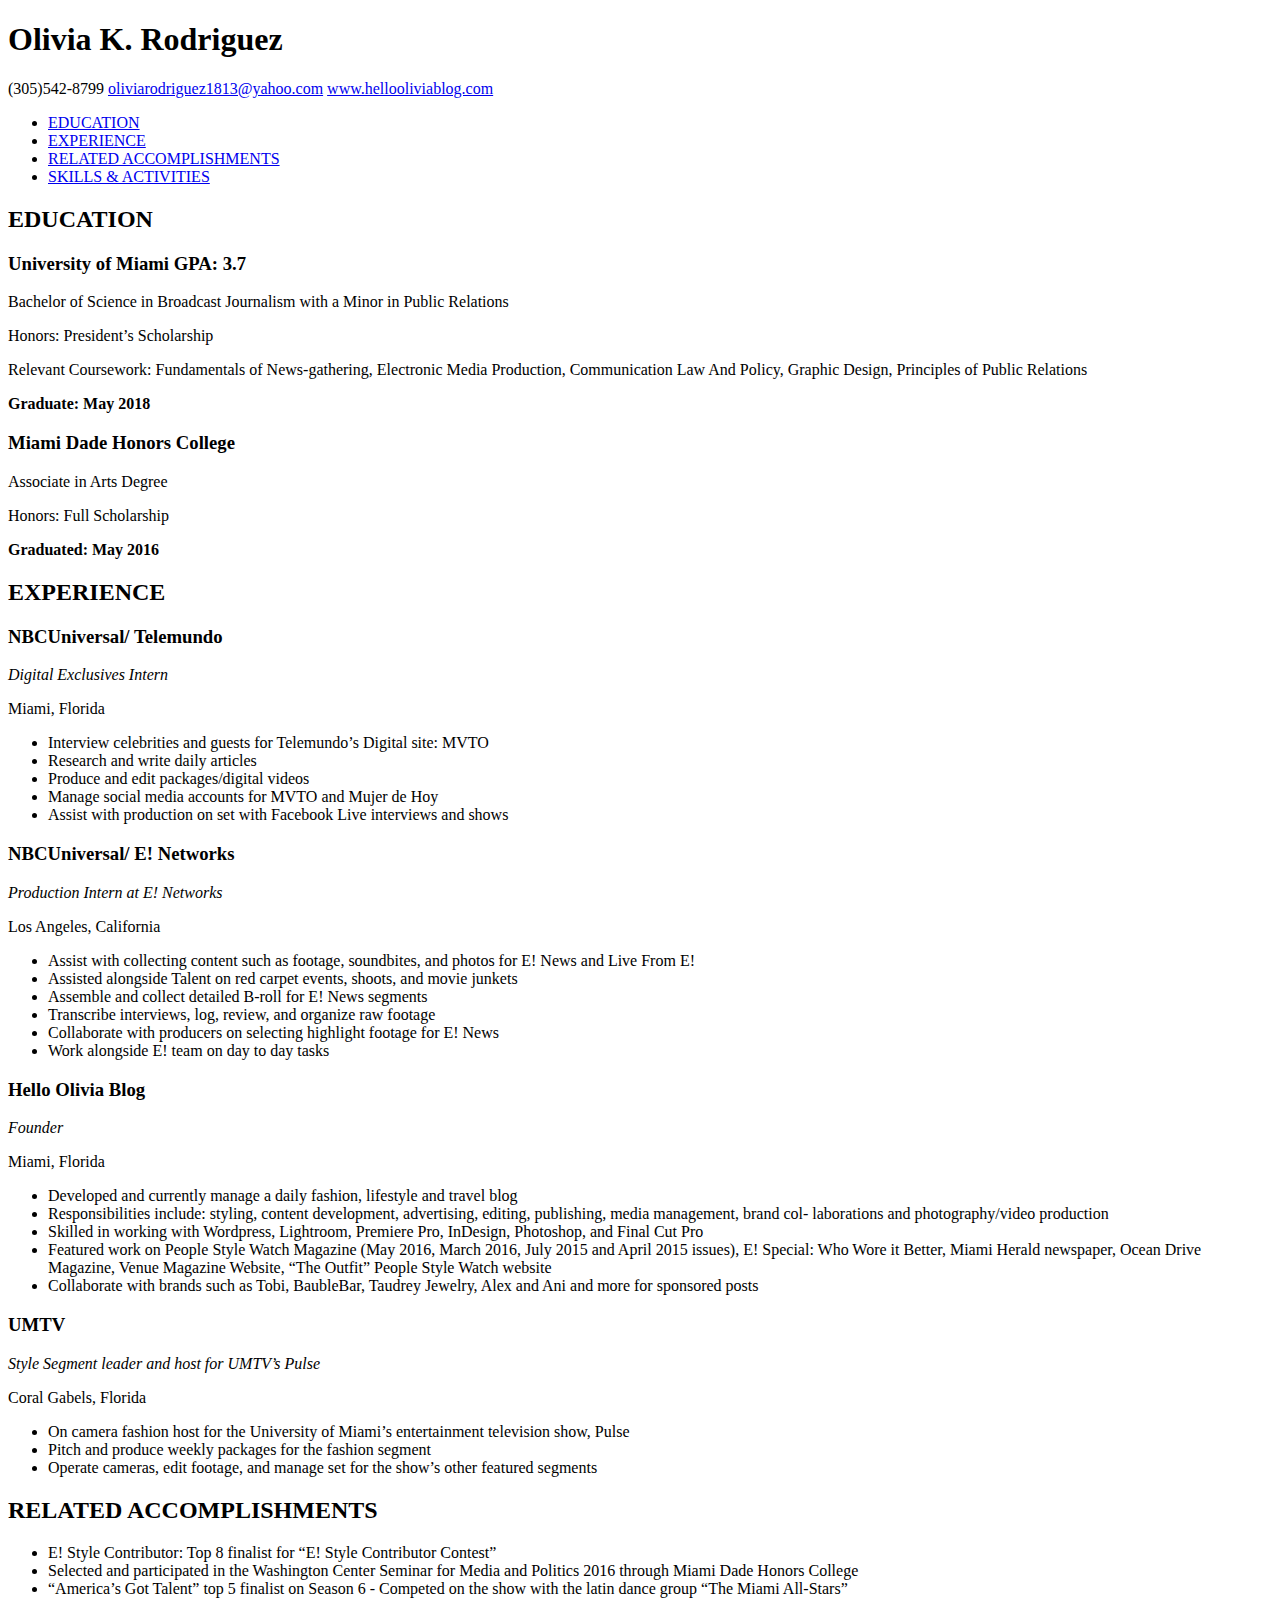
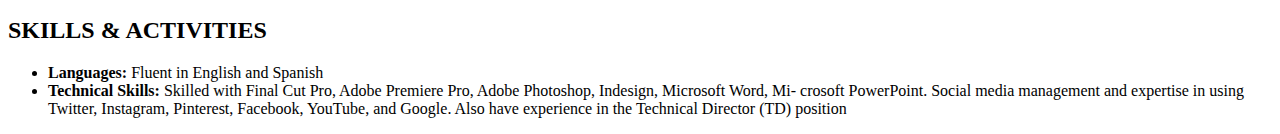
==== resume.html @ 8f697842 "final" ====
<!DOCTYPE html>
<html lang ="en">
<head>
	<meta charset="UTF-8" />
<title> Olivia Rodriguez Resume </title>
	</head>

<body>
	<header>
	<h1> Olivia K. Rodriguez</h1>
	<p>(305)542-8799 <a href="mailto:oliviarodriguez1813@yahoo.com">  oliviarodriguez1813@yahoo.com</a> <a href="http://www.hellooliviablog.com">  www.hellooliviablog.com</a></p>
	</header>

<nav>
	<ul>
	<li><a href="#education">EDUCATION</a></li>
	<li><a href="#experience">EXPERIENCE</a></li>
	<li><a href="#related">RELATED ACCOMPLISHMENTS</a></li>
	<li><a href="#skills">SKILLS & ACTIVITIES</a></li>
	</ul>
</nav>

<main>
	<section id="education">
	<article>
		<h2>EDUCATION</h2>
		<h3>University of Miami GPA: 3.7</h3>
		<p>	Bachelor of Science in Broadcast Journalism with a Minor in Public Relations</p>
		<p>Honors: President’s Scholarship</p>
		<p>Relevant Coursework: Fundamentals of News-gathering, Electronic Media Production, Communication Law And Policy, Graphic Design, Principles of Public Relations</p>
		<p><strong>Graduate: May 2018</strong></p>


		<h3>Miami Dade Honors College</h3>
		<p>Associate in Arts Degree</p>
		<p>Honors: Full Scholarship</p>
		<p><strong>Graduated: May 2016</strong></p>
	</article>

</section>

<section id="experience">
	<article>
		<h2>EXPERIENCE</h2>
		<p><h3>NBCUniversal/ Telemundo</h3><p>
			<p><em>Digital Exclusives Intern</em><p>
				<p>Miami, Florida</p>

				<ul>
					<li>Interview celebrities and guests for Telemundo’s Digital site: MVTO</li>
					<li>Research and write daily articles</li>
					<li>Produce and edit packages/digital videos</li>
					<li>Manage social media accounts for MVTO and Mujer de Hoy</li>
					<li>Assist with production on set with Facebook Live interviews and shows</li>
				</ul>
	</article>

	<article>
		<p><h3>NBCUniversal/ E! Networks</h3><p>
			<p><em>Production Intern at E! Networks</em><p>
				<p>Los Angeles, California</p>

				<ul>
					<li>Assist with collecting content such as footage, soundbites, and photos for E! News and Live From E!</li>
					<li>Assisted alongside Talent on red carpet events, shoots, and movie junkets</li>
					<li>Assemble and collect detailed B-roll for E! News segments</li>
					<li>Transcribe interviews, log, review, and organize raw footage</li>
					<li>Collaborate with producers on selecting highlight footage for E! News</li>
					<li>Work alongside E! team on day to day tasks</li>
				</ul>
		</article>

		<article>
			<p><h3>Hello Olivia Blog</h3><p>
				<p><em>Founder</em><p>
					<p>Miami, Florida</p>

					<ul>
						<li>Developed and currently manage a daily fashion, lifestyle and travel blog</li>
						<li>Responsibilities include: styling, content development, advertising, editing, publishing, media management, brand col-
								laborations and photography/video production</li>
						<li>Skilled in working with Wordpress, Lightroom, Premiere Pro, InDesign, Photoshop, and Final Cut Pro</li>
						<li>Featured work on People Style Watch Magazine (May 2016, March 2016, July 2015 and April 2015 issues), E! Special:
								Who Wore it Better, Miami Herald newspaper, Ocean Drive Magazine, Venue Magazine Website, “The Outfit” People
								Style Watch website</li>
						<li>Collaborate with brands such as Tobi, BaubleBar, Taudrey Jewelry, Alex and Ani and more for sponsored posts</li>
					</ul>
			</article>


			<article>
					<p><h3>UMTV</h3><p>
						<p><em>Style Segment leader and host for UMTV’s Pulse</em><p>
							<p>Coral Gabels, Florida</p>

						<ul>
								<li>On camera fashion host for the University of Miami’s entertainment television show, Pulse</li>
								<li>Pitch and produce weekly packages for the fashion segment</li>
								<li>Operate cameras, edit footage, and manage set for the show’s other featured segments</li>
						</ul>
				</article>

</section>

<section id="related">
	<article>
			<h2>RELATED ACCOMPLISHMENTS</h2>
			<ul>
					<li>E! Style Contributor: Top 8 finalist for “E! Style Contributor Contest”</li>
					<li>Selected and participated in the Washington Center Seminar for Media and Politics 2016 through Miami Dade Honors College</li>
					<li>“America’s Got Talent” top 5 finalist on Season 6 - Competed on the show with the latin dance group “The Miami All-Stars”</li>
			</ul>
	</article>
</section>

<section id="skills">
	<article>
			<h2>SKILLS & ACTIVITIES</h2>
			<ul>
					<li><strong>Languages:</strong> Fluent in English and Spanish</li>
					<li><strong>Technical Skills:</strong> Skilled with Final Cut Pro, Adobe Premiere Pro, Adobe Photoshop, Indesign, Microsoft Word, Mi- crosoft PowerPoint. Social media management and expertise in using Twitter, Instagram, Pinterest, Facebook, YouTube, and Google. Also have experience in the Technical Director (TD) position</li>
			</ul>
	</article>
</section>

	</main>
</html>
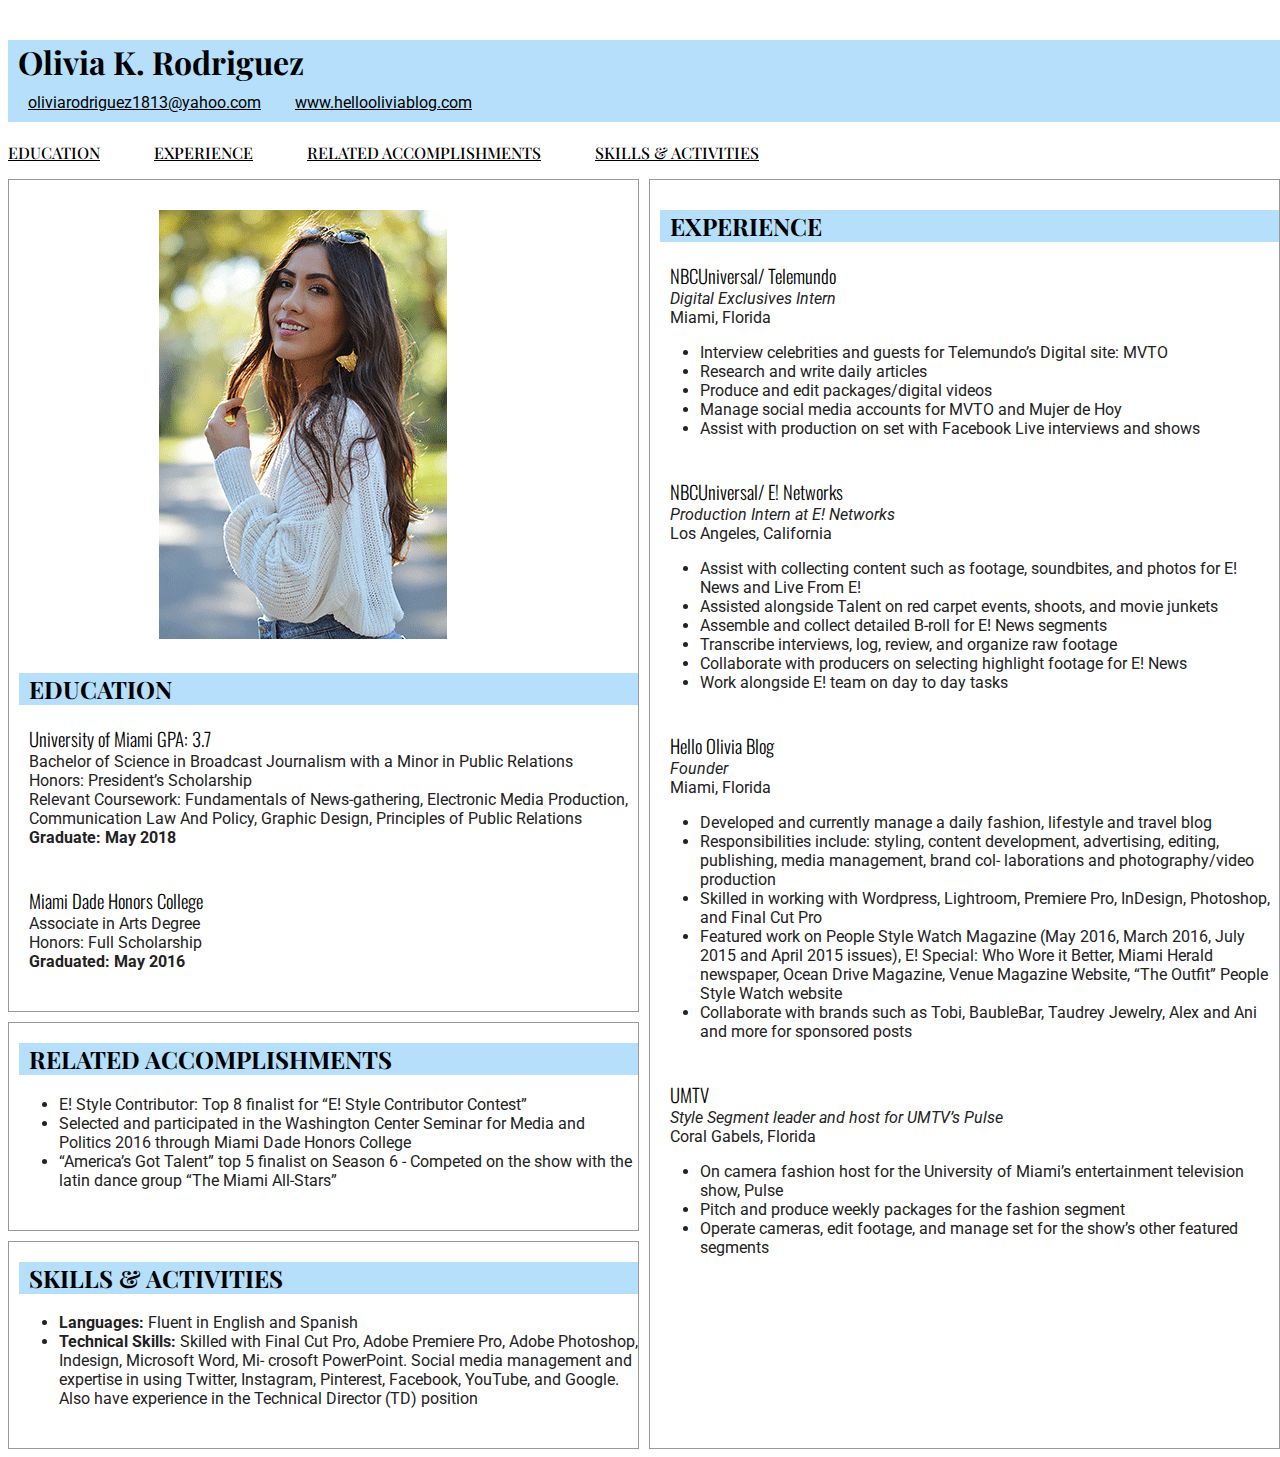
==== commit 068dbf47: "Css Project" ====
--- a/resume.html
+++ b/resume.html
@@ -3,13 +3,14 @@
 <head>
 	<meta charset="UTF-8" />
 <title> Olivia Rodriguez Resume </title>
+<link href="css/style.css" rel="stylesheet" />
 	</head>
 
 <body>
 	<header>
 	<h1> Olivia K. Rodriguez</h1>
-	<p>(305)542-8799 <a href="mailto:oliviarodriguez1813@yahoo.com">  oliviarodriguez1813@yahoo.com</a> <a href="http://www.hellooliviablog.com">  www.hellooliviablog.com</a></p>
-	</header>
+	<p><a href="mailto:oliviarodriguez1813@yahoo.com">  oliviarodriguez1813@yahoo.com</a> <a href="http://www.hellooliviablog.com">  www.hellooliviablog.com</a></p>
+</header>
 
 <nav>
 	<ul>
@@ -23,14 +24,16 @@
 <main>
 	<section id="education">
 	<article>
+		<img src="resume-photo.jpg" alt "headshot"/>
 		<h2>EDUCATION</h2>
 		<h3>University of Miami GPA: 3.7</h3>
 		<p>	Bachelor of Science in Broadcast Journalism with a Minor in Public Relations</p>
 		<p>Honors: President’s Scholarship</p>
 		<p>Relevant Coursework: Fundamentals of News-gathering, Electronic Media Production, Communication Law And Policy, Graphic Design, Principles of Public Relations</p>
 		<p><strong>Graduate: May 2018</strong></p>
+	</article>
 
-
+<article>
 		<h3>Miami Dade Honors College</h3>
 		<p>Associate in Arts Degree</p>
 		<p>Honors: Full Scholarship</p>
--- a/css/style.css
+++ b/css/style.css
@@ -0,0 +1,139 @@
+
+@import url('https://fonts.googleapis.com/css?family=Oswald:400,600,700');
+@import url('https://fonts.googleapis.com/css?family=Roboto:400,400i,700');
+@import url('https://fonts.googleapis.com/css?family=Playfair+Display:400,700');
+
+body {
+  font-family: sans-serif;
+  font-size: 16px;
+  color: #222;
+}
+
+main {
+  display: grid;
+  grid-template-columns: repeat(2, 1fr);
+  grid-gap: 10px;
+}
+
+#experience{
+  padding-top: 10px;
+  grid-column: 2;
+  grid-row: 1/ span 3;
+}
+
+#education{
+  grid-column: 1;
+  grid-row: 1;
+}
+
+#skills {
+  grid-column: 1;
+  grid-row: 3;
+}
+
+#related{
+  grid-column: 1;
+  grid-row: 2;
+}
+
+header{
+  background-color: rgb(181, 223, 251);
+}
+
+section,
+footer {
+  border: 1px solid #999;
+}
+
+body {
+  font-family: "Roboto", sans-serif;
+  font-weight: 400;
+}
+
+body{
+  margin-right: 0;
+}
+
+h1{
+  margin-bottom: 10px;
+  margin-top: 40px;
+  font-family: "Playfair Display", serif;
+  font-weight: 700;
+  color: black;
+}
+
+
+h2{
+  font-family: 'Playfair Display', serif;
+  font-weight: 700;
+  color: black;
+  background-color: rgb(181, 223, 251);
+  padding-left: 10px;
+}
+
+h3{
+padding-left: 10px;
+font-family: 'Oswald', serif;
+font-weight: 300;
+color: black;
+}
+
+nav ul{
+padding-left: 0;
+list-style: none;
+}
+
+nav li{
+display: inline-block;
+margin-right: 20px;
+}
+
+
+nav li a{
+color:black;
+font-family: 'Playfair Display', serif;
+font-weight: 500;
+}
+
+nav li a:hover{
+  color: rgb(102, 175, 222);
+}
+
+h3,
+p {
+  padding-left: 10px;
+  margin: 0;
+}
+
+article{
+  padding-left: 10px;
+  margin-bottom: 40px;
+}
+
+a{
+  color:black;
+  margin-right: 30px;
+  font-family: "Roboto", sans-serif;
+}
+
+a :hover{
+  color: rgb (102, 175, 222);
+}
+
+a :visited{
+  color: rgb(72,97,115);
+}
+
+
+header{
+  margin-bottom: 20px;
+  padding-bottom: 10px;
+  padding-left: 10px;
+}
+
+img{
+  padding-left: 140px;
+  padding-top: 30px;
+  padding-bottom: 10px;
+
+}
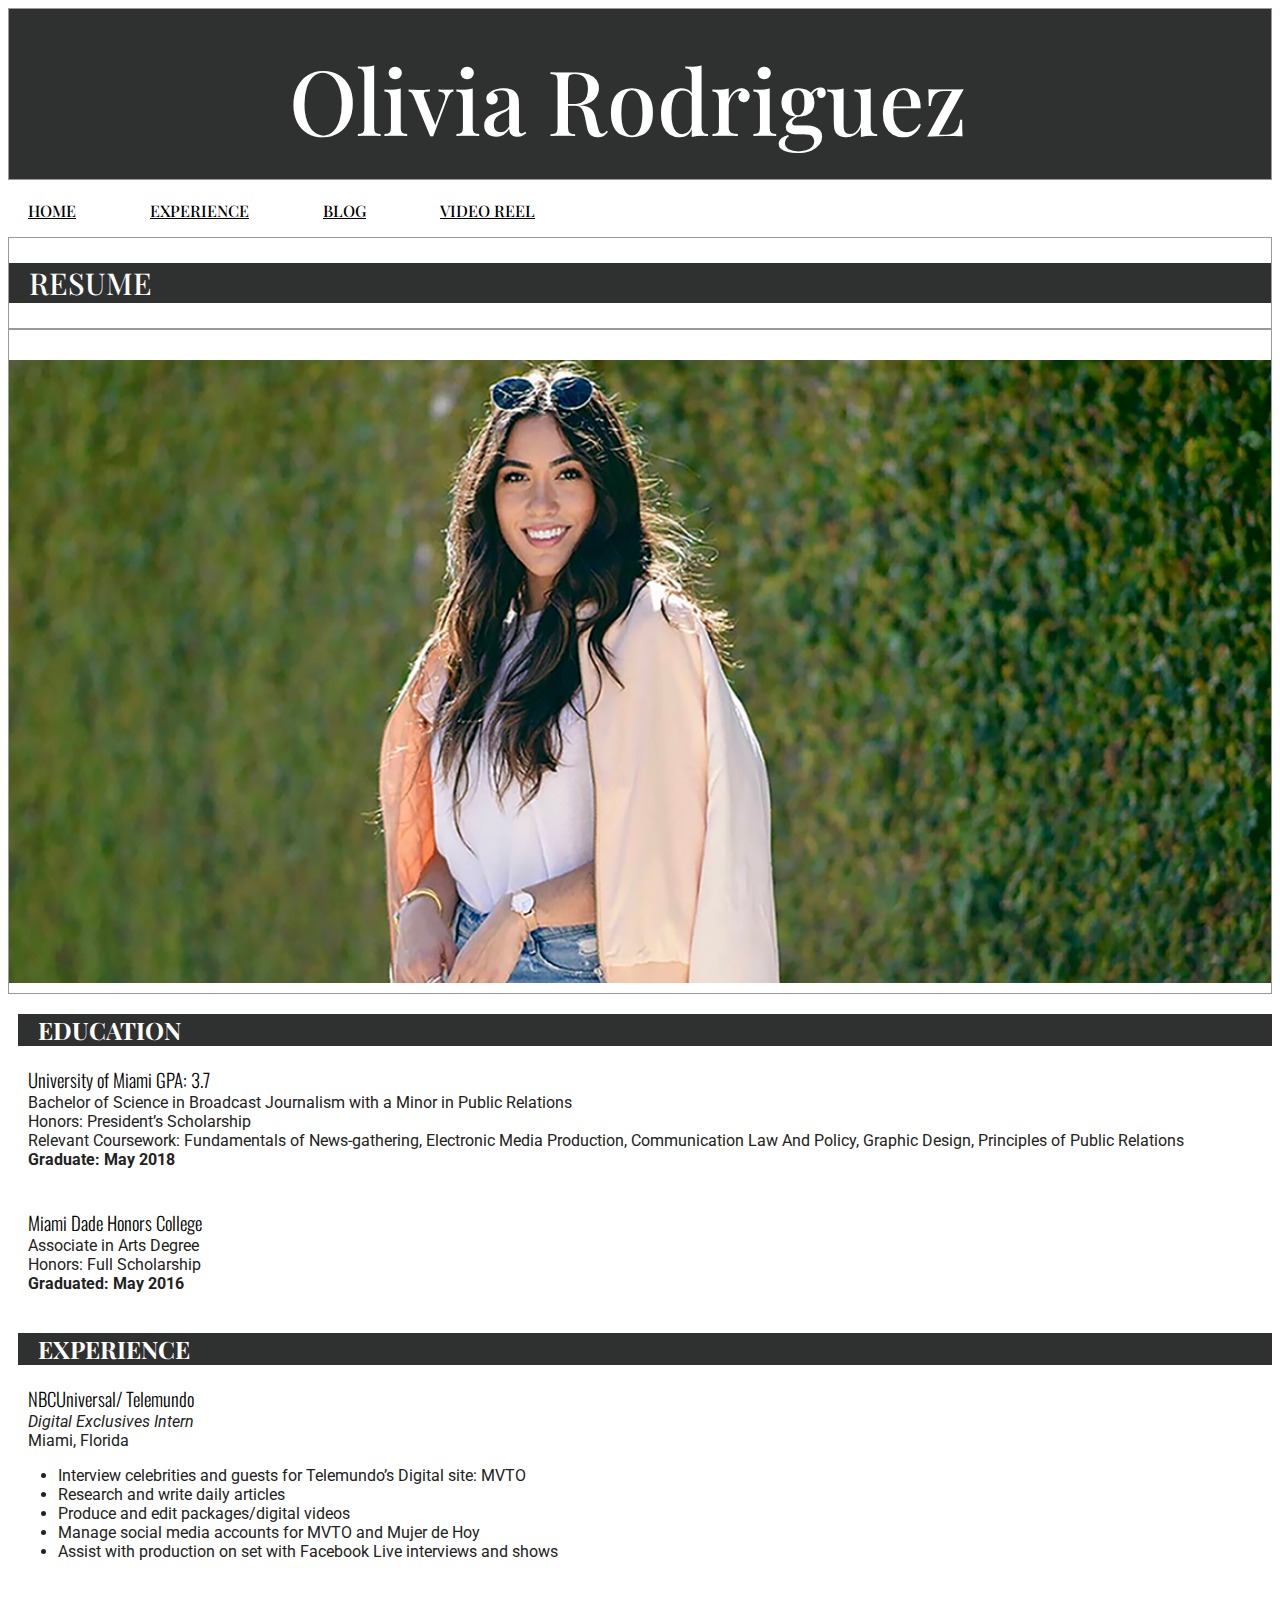
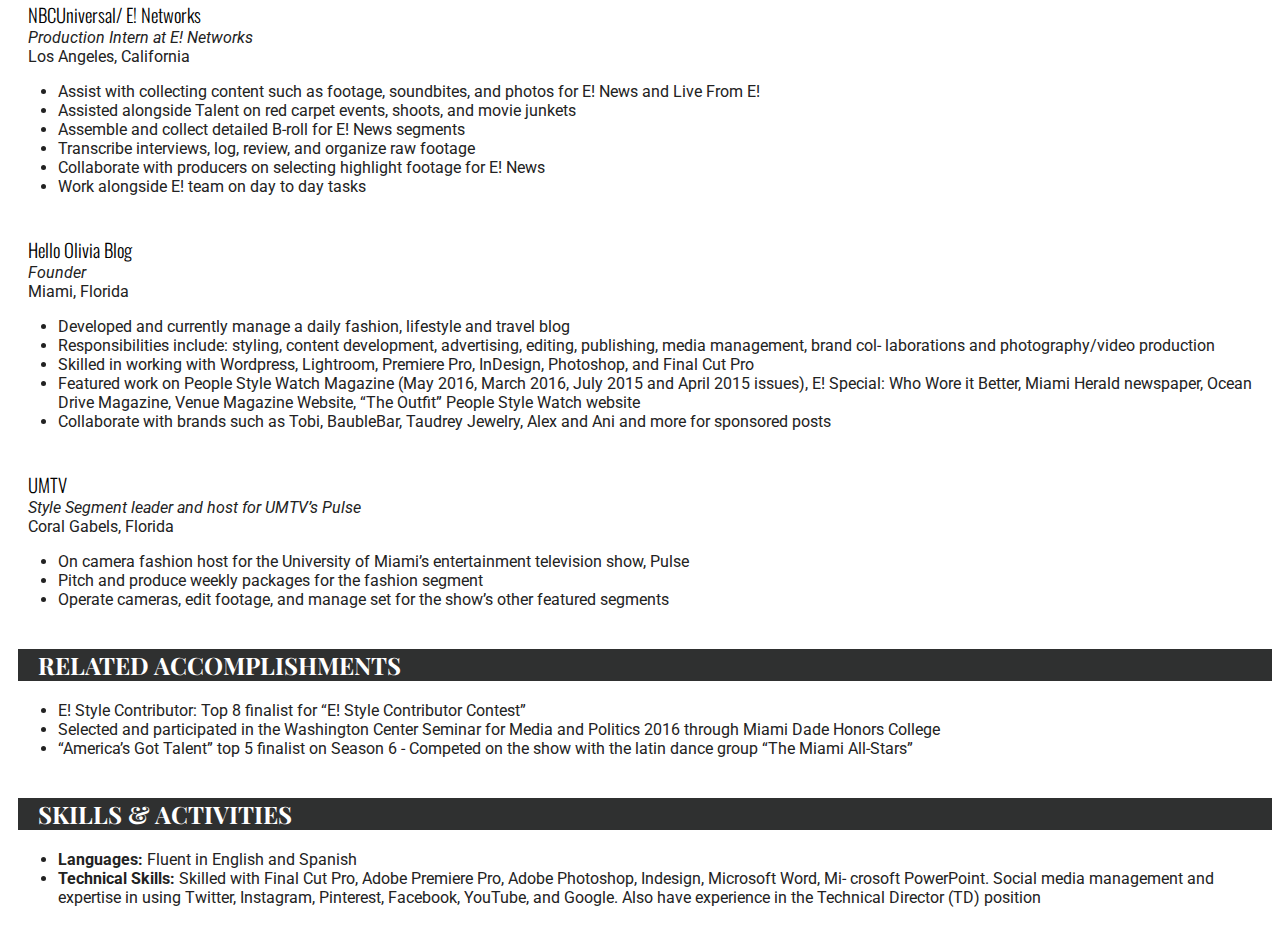
==== commit 00ccb523: "Website Final" ====
--- a/resume.html
+++ b/resume.html
@@ -2,29 +2,35 @@
 <html lang ="en">
 <head>
 	<meta charset="UTF-8" />
-<title> Olivia Rodriguez Resume </title>
+<title> Olivia Rodriguez</title>
 <link href="css/style.css" rel="stylesheet" />
 	</head>
 
 <body>
 	<header>
-	<h1> Olivia K. Rodriguez</h1>
-	<p><a href="mailto:oliviarodriguez1813@yahoo.com">  oliviarodriguez1813@yahoo.com</a> <a href="http://www.hellooliviablog.com">  www.hellooliviablog.com</a></p>
-</header>
+		<h1> Olivia Rodriguez</h1>
+	</header>
 
-<nav>
-	<ul>
-	<li><a href="#education">EDUCATION</a></li>
-	<li><a href="#experience">EXPERIENCE</a></li>
-	<li><a href="#related">RELATED ACCOMPLISHMENTS</a></li>
-	<li><a href="#skills">SKILLS & ACTIVITIES</a></li>
-	</ul>
-</nav>
+		<nav>
+			<ul>
+			<li><a href="home.html">HOME</a></li>
+			<li><a href="resume.html">EXPERIENCE</a></li>
+			<li><a href="blog.html">BLOG</a></li>
+			<li><a href="video.html">VIDEO REEL</a></li>
+			</ul>
+		</nav>
 
 <main>
-	<section id="education">
+
+	<section id="pagename">
+		<h2>RESUME</h2>
+	</section>
+
+	<section id="resumephoto">
+			<img src="resume-cover-photo.jpg" alt="headshot"/>
+		</section>
+
 	<article>
-		<img src="resume-photo.jpg" alt "headshot"/>
 		<h2>EDUCATION</h2>
 		<h3>University of Miami GPA: 3.7</h3>
 		<p>	Bachelor of Science in Broadcast Journalism with a Minor in Public Relations</p>
@@ -40,9 +46,7 @@
 		<p><strong>Graduated: May 2016</strong></p>
 	</article>
 
-</section>
 
-<section id="experience">
 	<article>
 		<h2>EXPERIENCE</h2>
 		<p><h3>NBCUniversal/ Telemundo</h3><p>
@@ -103,9 +107,7 @@
 						</ul>
 				</article>
 
-</section>
 
-<section id="related">
 	<article>
 			<h2>RELATED ACCOMPLISHMENTS</h2>
 			<ul>
@@ -114,9 +116,9 @@
 					<li>“America’s Got Talent” top 5 finalist on Season 6 - Competed on the show with the latin dance group “The Miami All-Stars”</li>
 			</ul>
 	</article>
-</section>
 
-<section id="skills">
+
+
 	<article>
 			<h2>SKILLS & ACTIVITIES</h2>
 			<ul>
@@ -124,7 +126,6 @@
 					<li><strong>Technical Skills:</strong> Skilled with Final Cut Pro, Adobe Premiere Pro, Adobe Photoshop, Indesign, Microsoft Word, Mi- crosoft PowerPoint. Social media management and expertise in using Twitter, Instagram, Pinterest, Facebook, YouTube, and Google. Also have experience in the Technical Director (TD) position</li>
 			</ul>
 	</article>
-</section>
 
 	</main>
 </html>
--- a/css/style.css
+++ b/css/style.css
@@ -3,72 +3,52 @@
 @import url('https://fonts.googleapis.com/css?family=Roboto:400,400i,700');
 @import url('https://fonts.googleapis.com/css?family=Playfair+Display:400,700');
 
-body {
+
+
+body{
   font-family: sans-serif;
   font-size: 16px;
   color: #222;
 }
 
-main {
-  display: grid;
-  grid-template-columns: repeat(2, 1fr);
-  grid-gap: 10px;
-}
-
-#experience{
-  padding-top: 10px;
-  grid-column: 2;
-  grid-row: 1/ span 3;
-}
-
-#education{
-  grid-column: 1;
-  grid-row: 1;
-}
-
-#skills {
-  grid-column: 1;
-  grid-row: 3;
-}
-
-#related{
-  grid-column: 1;
-  grid-row: 2;
-}
-
-header{
-  background-color: rgb(181, 223, 251);
-}
-
+header,
 section,
 footer {
   border: 1px solid #999;
 }
 
-body {
+nav li a{
+color:black;
+font-family: 'Playfair Display', serif;
+font-weight: 500;
+}
+
+header{
+  background-color: rgb(47, 48, 48);
+}
+
+body{
   font-family: "Roboto", sans-serif;
   font-weight: 400;
 }
 
-body{
-  margin-right: 0;
-}
-
 h1{
   margin-bottom: 10px;
-  margin-top: 40px;
+  margin-top: 30px;
+  margin-left: 270px;
   font-family: "Playfair Display", serif;
-  font-weight: 700;
-  color: black;
+  font-weight: 500;
+  color: white;
+  font-size: 90px;
 }
 
 
 h2{
   font-family: 'Playfair Display', serif;
   font-weight: 700;
-  color: black;
-  background-color: rgb(181, 223, 251);
-  padding-left: 10px;
+  color: white;
+  background-color: rgb(47, 48, 48);
+  padding-left: 20px;
 }
 
 h3{
@@ -78,6 +58,34 @@
 color: black;
 }
 
+h3,
+p {
+  padding-left: 10px;
+  margin: 0;
+}
+
+#pagename
+h2{
+font-family: 'Playfair Display', serif;
+font-weight: 500;
+color: white;
+background-color: rgb(47, 48, 48);
+padding-left: 20px;
+font-size: 30px;
+}
+
+article{
+  padding-left: 10px;
+  margin-bottom: 40px;
+}
+
+header{
+  margin-bottom: 20px;
+  padding-bottom: 10px;
+  padding-left: 10px;
+}
+
+
 nav ul{
 padding-left: 0;
 list-style: none;
@@ -86,6 +94,7 @@
 nav li{
 display: inline-block;
 margin-right: 20px;
+margin-left: 20px;
 }
 
 
@@ -96,44 +105,105 @@
 }
 
 nav li a:hover{
-  color: rgb(102, 175, 222);
-}
-
-h3,
-p {
-  padding-left: 10px;
-  margin: 0;
-}
-
-article{
-  padding-left: 10px;
-  margin-bottom: 40px;
-}
+      color: rgb(177,202,217);
+}
+
 
 a{
-  color:black;
+  color: rgb(167,190,204);
   margin-right: 30px;
   font-family: "Roboto", sans-serif;
 }
 
 a :hover{
-  color: rgb (102, 175, 222);
+    color: rgb(177,202,217);
 }
 
 a :visited{
-  color: rgb(72,97,115);
-}
-
-
-header{
+  color: rgb(64,67,74);
+}
+
+a :active{
+  color: rgb(177,202,217);
+}
+
+
+#homephoto
+img{
+  padding-top: 30px;
+  padding-bottom: 10px;
+  display: block;
+    margin-left: auto;
+    margin-right: auto;
+    width:100%;
+    height:100%;
+}
+
+#resumephoto
+img{
+  padding-top: 30px;
+  padding-bottom: 10px;
+  display: block;
+    margin-left: auto;
+    margin-right: auto;
+    width:100%;
+    height:100%;
+}
+
+#blogphoto
+img{
+  padding-top: 30px;
+  padding-bottom: 10px;
+  display: block;
+    margin-left: auto;
+    margin-right: auto;
+    width:100%;
+    height:100%;
+}
+
+img{
+  padding-bottom: 20px;
+  display: block;
+    margin-left: auto;
+    margin-right: auto;
+}
+
+#blogcontent
+li{
+  padding-bottom: 20px;
+}
+
+#videoblurbs1
+p{
+margin-top: 20px;
+margin-bottom: 20px;
+font-size: 18px;
+}
+
+#videoblurbs1
+h3{
+  margin-top: 20px;
   margin-bottom: 20px;
-  padding-bottom: 10px;
-  padding-left: 10px;
-}
-
-img{
-  padding-left: 140px;
-  padding-top: 30px;
-  padding-bottom: 10px;
-
-}
+  font-size: 25px;
+}
+
+#videoblurbs2
+p{
+margin-top: 20px;
+margin-bottom: 20px;
+font-size: 18px;
+}
+
+#videoblurbs2
+h3{
+  margin-top: 20px;
+  margin-bottom: 20px;
+  font-size: 25px;
+}
+
+#videoblurbs3
+p{
+margin-top: 20px;
+margin-bottom: 20px;
+font-size: 18px;
+}
